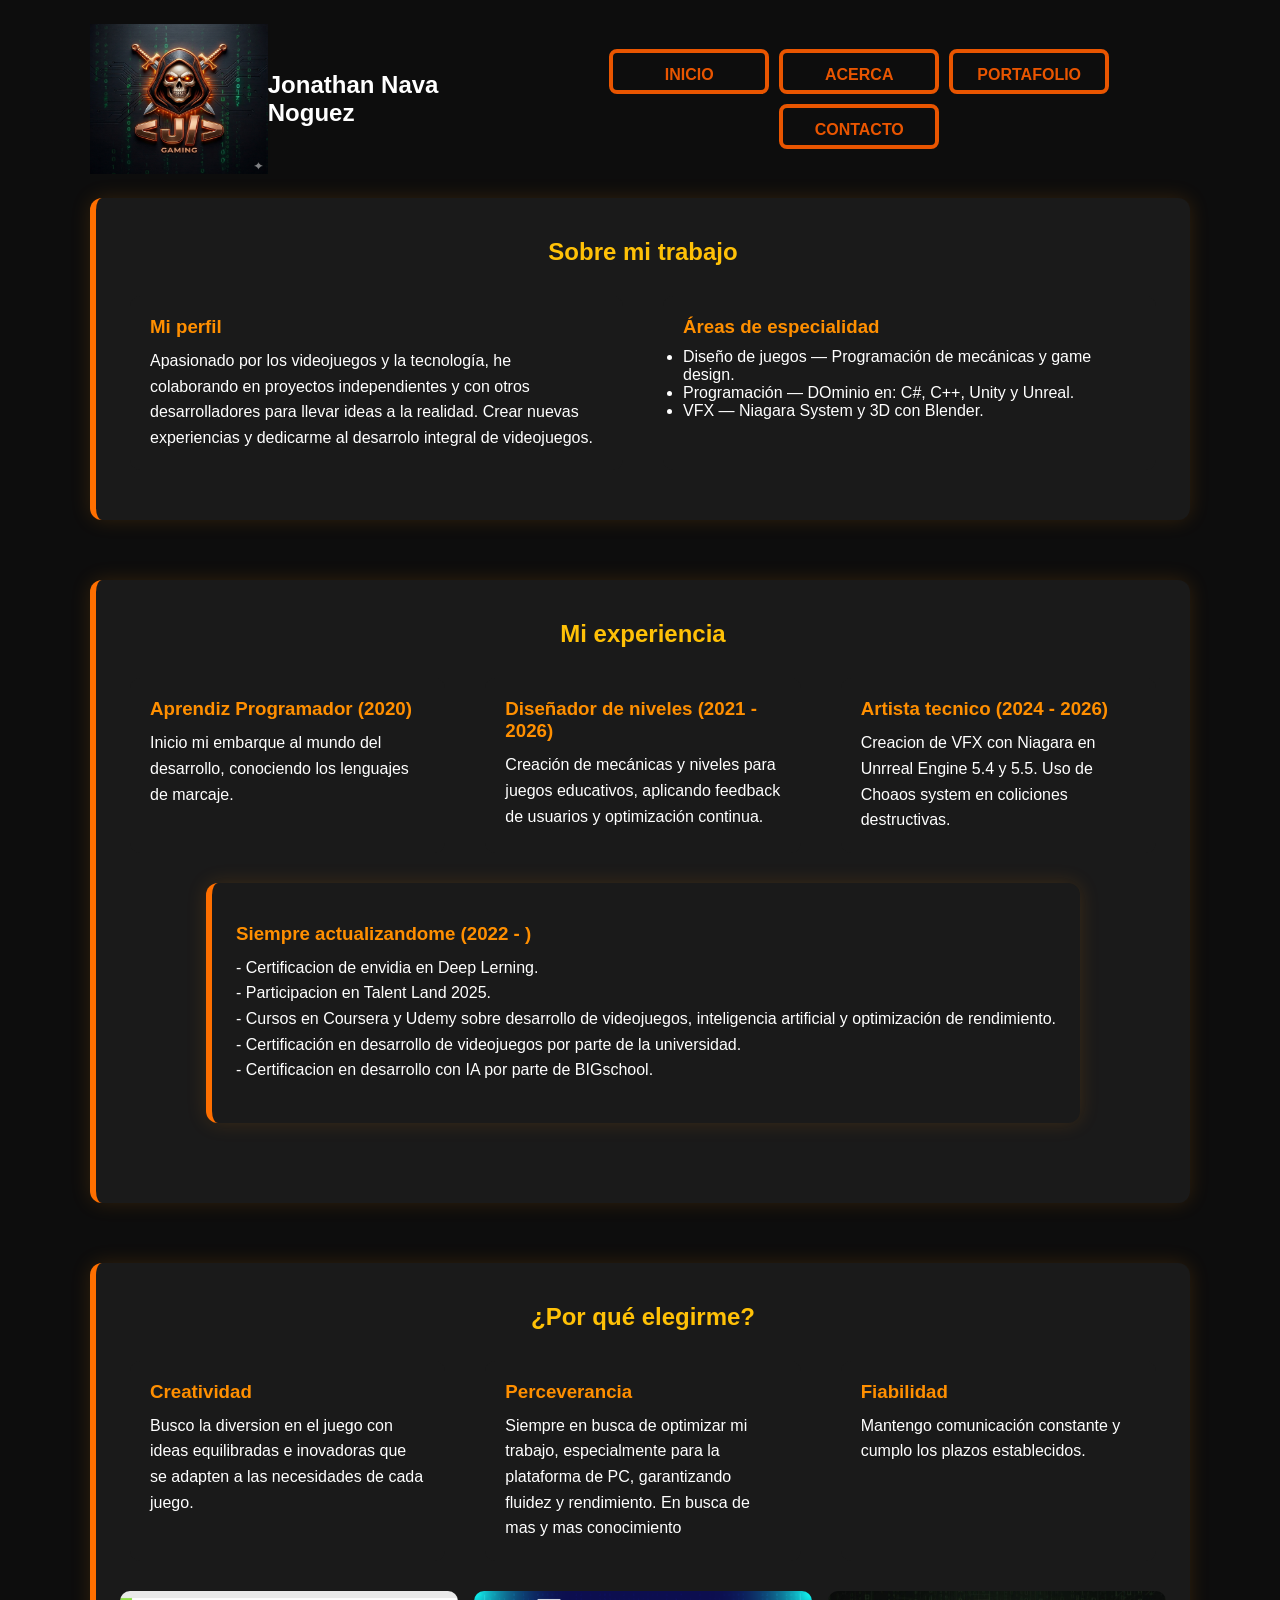
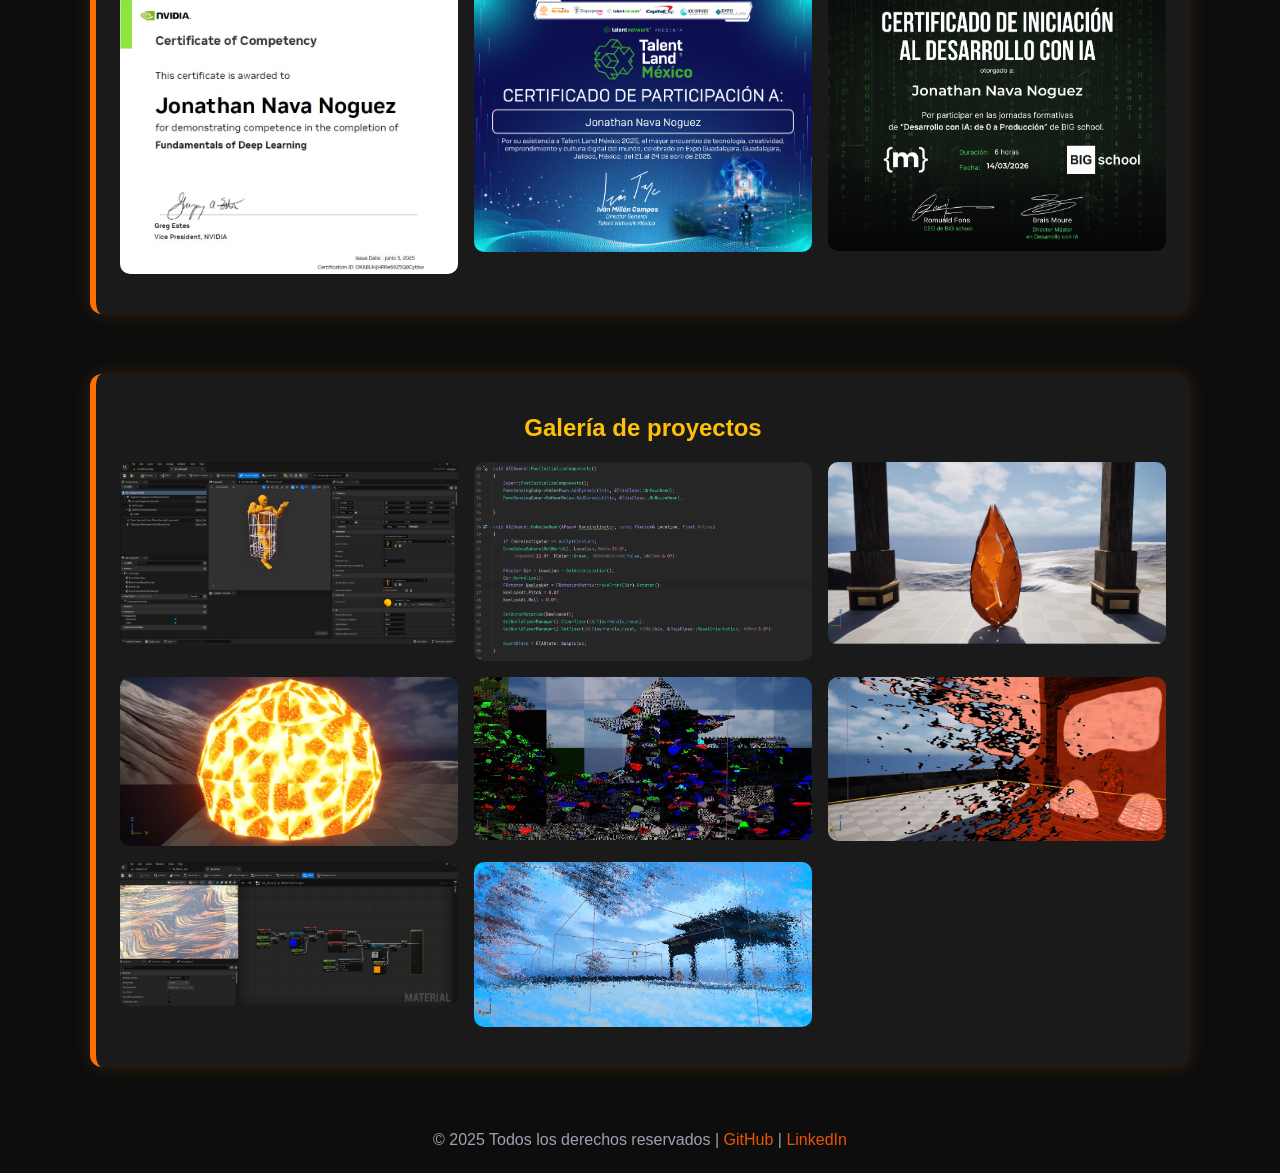
==== Index.html @ 81005b14 "Firt commit Curriculum Vitae" ====
﻿<!DOCTYPE html>
<html lang="es">
<head>
    <meta charset="UTF-8">
    <meta name="viewport" content="width=device-width,initial-scale=1.0">
    <title>Inicio</title>
    <link href="IMG/J_Logo_SF.png" rel="icon" type="imagenes/jpg">
    <link rel="stylesheet" href="Main.css">
</head>
<body>
    <div class="wrap">
        <header>
            <img src="IMG/J_Logo_v.2.png" width="180px" height="150px" />
            <a href="Index.html" class="brand">
                <h2>Jonathan Nava Noguez</h2>
            </a>
            <nav>
                <ul>
                    <a href="Index.html"> 
                        <li> Inicio <span></span><span></span><span></span><span></span> </li>
                    </a>
                    <a href="Main.html">
                        <li> Acerca <span></span><span></span><span></span><span></span> </li>
                    </a>
                    <a href="Proyectos.html">
                        <li> Portafolio <span></span><span></span><span></span><span></span> </li>
                    </a>
                    <a href="Contacto.html">
                        <li> Contacto <span></span><span></span><span></span><span></span> </li>
                    </a>
                </ul>
            </nav>
        </header>
        <main>
            <!-- SOBRE MI TRABAJO -->
            <section class="section" id="sobre-mi">
                <h2>Sobre mi trabajo</h2>
                <div class="section-grid">
                    <div class="section-card">
                        <h3>Mi perfil</h3>
                        <p>
                            Apasionado por los videojuegos y la tecnología, he colaborando en proyectos independientes y con otros desarrolladores para llevar ideas a la realidad.
                            Crear nuevas experiencias y dedicarme al desarrolo integral de videojuegos.
                        </p>
                    </div>
                    <div class="section-card">
                        <h3>Áreas de especialidad</h3>
                        <ul>
                            <li>Diseño de juegos — Programación de mecánicas y game design.</li>
                            <li>Programación — DOminio en: C#, C++, Unity y Unreal.</li>
                            <li> VFX — Niagara System y 3D con Blender.</li>
                        </ul>
                    </div>
                </div>
            </section>

            <!-- MI EXPERIENCIA -->
            <section class="section" id="experiencia">
                <h2>Mi experiencia</h2>
                <div class="section-grid">
                    <div class="section-card">
                        <h3>Aprendiz Programador (2020)</h3>
                        <p>Inicio mi embarque al mundo del desarrollo, conociendo los lenguajes de marcaje.</p>
                    </div>
                    <div class="section-card">
                        <h3>Diseñador de niveles (2021 - 2026)</h3>
                        <p>Creación de mecánicas y niveles para juegos educativos, aplicando feedback de usuarios y optimización continua.</p>
                    </div>
                    <div class="section-card">
                        <h3>Artista tecnico (2024 - 2026)</h3>
                        <p>Creacion de VFX con Niagara en Unrreal Engine 5.4 y 5.5. Uso de Choaos system en coliciones destructivas.</p>
                    </div>
                    <section class="section" id="experiencia">
                        <h3>Siempre actualizandome (2022 - )</h3>
                        <p>
                            - Certificacion de envidia en Deep Lerning. <br />
                            - Participacion en Talent Land 2025. <br />
                            - Cursos en Coursera y Udemy sobre desarrollo de videojuegos, inteligencia artificial y optimización de rendimiento. <br />
                            - Certificación en desarrollo de videojuegos por parte de la universidad. <br />
                            - Certificacion en desarrollo con IA por parte de BIGschool. <br />
                        </p>
                    </section>

                </div>
            </section>

            <!-- POR QUÉ ELEGIRME -->
            <section class="section" id="porque-elegirme">
                <h2>¿Por qué elegirme?</h2>
                <div class="section-grid">
                    <div class="section-card">
                        <h3>Creatividad</h3>
                        <p>Busco la diversion en el juego con ideas equilibradas e inovadoras que se adapten a las necesidades de cada juego.</p>
                    </div>
                    <div class="section-card">
                        <h3>Perceverancia</h3>
                        <p>Siempre en busca de optimizar mi trabajo, especialmente para la plataforma de PC, garantizando fluidez y rendimiento. En busca de mas y mas conocimiento</p>
                    </div>
                    <div class="section-card">
                        <h3>Fiabilidad</h3>
                        <p>Mantengo comunicación constante y cumplo los plazos establecidos.</p>
                    </div>
                    <div class="gallery">
                        <img src="IMG\Certificación.jpg" alt="DEEP LERNING" />
                        <img src="IMG\certificado.png" alt="TALENT LAND" />
                        <img src="IMG\CertificaciónBIGschool.jpg" alt="Desarrollo con IA" />
                    </div>
                    <div id="imageModal" class="modal">
                        <img id="modalImg">
                    </div>
                </div>
            </section>

            <!-- GALERÍA DE PROYECTOS -->
            <section class="section" id="galeria">
                <h2>Galería de proyectos</h2>
                <div class="gallery">
                    <img src="IMG\AIGuard.jpg" alt="AIGuard">
                    <img src="IMG\Code.jpg" alt="Code">
                    <img src="IMG\Cristal.jpg" alt="Cristal">
                    <img src="IMG\Sol.jpg" alt="Sol">
                    <img src="IMG\Glich.jpg" alt="Glich">
                    <!--img src="IMG\Matrix.jpg" alt="Matrix"-->
                    <img src="IMG\Zona.jpg" alt="Zona">
                    <img src="IMG\Atrigrado.jpg" alt="Atrigrado">
                    <img src="IMG\Frozen.jpg" alt="Frozen">
                </div>
                <div id="imageModal" class="modal">
                    <img id="modalImg">
                </div>
            </section>

            <script>
                const modal = document.getElementById("imageModal");
                const modalImg = document.getElementById("modalImg");

                document.querySelectorAll(".gallery img").forEach(img => {
                    img.addEventListener("click", () => {
                        modal.style.display = "flex";
                        modalImg.src = img.src;
                    });
                });

                modal.addEventListener("click", (e) => {
                    if (e.target !== modalImg) {
                        modal.style.display = "none";
                    }
                });
            </script>

        </main>
        <footer>
            <p>© 2025 Todos los derechos reservados | <a href="https://github.com/IPV1412">GitHub</a> | <a href="https://www.linkedin.com/in/b19624341/">LinkedIn</a></p>
        </footer>
    </div>
</body>
</html>
---- Main.css ----
:root {
    --orange: #e95500;
    --black: #0d0d0d;
    --white: #ffffff;
    --gray: #9ca3af;
    --bg: var(--black);
    --text: var(--white);
    --accent: var(--orange);
    --card: #1a1a1a;
}

[data-theme="light"] {
    --bg: var(--white);
    --text: var(--black);
    --accent: var(--orange);
    --card: #fff3e6;
}

* {
    box-sizing: border-box;
    margin: 0;
    padding: 0;
}

body {
    font-family: "Inter", sans-serif;
    background: var(--bg);
    color: var(--text);
    display: flex;
    justify-content: center;
    padding: 24px;
}

.wrap {
    max-width: 1100px;
    width: 100%;
}

/* HEADER */
header {
    display: flex;
    justify-content: space-between;
    align-items: center;
    margin-bottom: 24px;
}

.brand {
    display: flex;
    align-items: center;
    gap: 12px;
    color: var(--text);
    text-decoration: none;
}

.logo {
    background: var(--accent);
    border-radius: 8px;
    width: 40px;
    height: 40px;
    display: grid;
    place-items: center;
}

a {
    text-decoration: none;
}

nav ul {
    list-style: none;
    display: flex;
    flex-wrap: wrap;
    justify-content: center;
    gap: 10px;
}

    nav ul li {
        --c: var(--accent);
        color: var(--c);
        border: 0.3em solid var(--c);
        border-radius: 0.5em;
        width: 10em;
        height: 2.8em;
        text-transform: uppercase;
        font-weight: bold;
        font-family: sans-serif;
        text-align: center;
        line-height: 2.8em;
        position: relative;
        overflow: hidden;
        z-index: 1;
        transition: 0.5s;
    }

        nav ul li span {
            position: absolute;
            width: 25%;
            height: 100%;
            background-color: var(--c);
            transform: translateY(150%);
            border-radius: 50%;
            left: calc((var(--n) - 1) * 25%);
            transition: 0.5s;
            transition-delay: calc((var(--n) - 1) * 0.1s);
            z-index: -1;
        }

        nav ul li:hover {
            color: white;
        }

            nav ul li:hover span {
                transform: translateY(0) scale(2);
            }

        nav ul li span:nth-child(1) {
            --n: 1;
        }

        nav ul li span:nth-child(2) {
            --n: 2;
        }

        nav ul li span:nth-child(3) {
            --n: 3;
        }

        nav ul li span:nth-child(4) {
            --n: 4;
        }

/* MAIN */
main {
    display: flex;
    flex-direction: column;
    gap: 20px;
}

.card {
    background: var(--card);
    border-radius: 12px;
    padding: 20px;
}

footer {
    margin-top: 24px;
    text-align: center;
    color: var(--gray);
}

    footer a {
       color: var(--accent);
       text-decoration: none;
    }

/* FORMULARIO */
form {
    display: flex;
    flex-direction: column;
    gap: 10px;
}

input, textarea {
    background: transparent;
    border: 1px solid var(--gray);
    border-radius: 8px;
    padding: 10px;
    color: var(--text);
}

    input:focus, textarea:focus {
        border-color: var(--accent);
        outline: none;
    }

.btn {
    background: var(--accent);
    color: var(--white);
    border: none;
    border-radius: 8px;
    padding: 10px 14px;
    cursor: pointer;
    font-weight: 600;
    transition: 0.3s;
}

    .btn:hover {
        background: #ff9f33;
    }


/* PALETA AMBAR */
:root {
    --amber-light: #FFC107;
    --amber-mid: #FF8F00;
    --amber-dark: #FF6F00;
}

/* SECCIONES PERSONALIZADAS */
.section {
    background-color: var(--card);
    border-left: 6px solid var(--amber-dark);
    border-radius: 12px;
    padding: 40px 24px;
    margin-bottom: 40px;
    box-shadow: 0 0 20px rgba(255, 140, 0, 0.15);
}

    .section h2 {
        color: var(--amber-light);
        text-align: center;
        margin-bottom: 20px;
    }

    .section h3 {
        color: var(--amber-mid);
        margin-bottom: 10px;
    }

    .section p {
        color: var(--text);
        line-height: 1.6;
    }

/* ICONOS Y TARJETAS */
.section-card {
    background-color: #1a1a1a;
    border-radius: 10px;
    padding: 20px;
    margin: 10px;
    flex: 1;
    transition: transform 0.3s, box-shadow 0.3s;
}

    .section-card:hover {
        transform: translateY(-5px);
        box-shadow: 0 5px 15px rgba(255, 111, 0, 0.4);
    }

.section-grid {
    display: flex;
    flex-wrap: wrap;
    justify-content: space-around;
    gap: 20px;
}

/* GALER�A */
.gallery {
    display: grid;
    grid-template-columns: repeat(auto-fit, minmax(250px, 1fr));
    gap: 16px;
}

    .gallery img {
        width: 100%;
        border-radius: 10px;
        object-fit: cover;
        cursor: pointer;
        transition: transform 0.4s, box-shadow 0.4s;
    }

        .gallery img:hover {
            transform: scale(1.05);
            box-shadow: 0 0 15px rgba(255, 193, 7, 0.5);
        }

/* MODAL */
.modal {
    display: none;
    position: fixed;
    z-index: 999;
    left: 0;
    top: 0;
    width: 100%;
    height: 100%;
    background-color: rgba(0, 0, 0, 0.8);
    justify-content: center;
    align-items: center;
}

    .modal img {
        max-width: 90%;
        max-height: 90%;
        border-radius: 12px;
        animation: zoom 0.3s ease;
    }

@keyframes zoom {
    from {
        transform: scale(0.7);
        opacity: 0;
    }

    to {
        transform: scale(1);
        opacity: 1;
    }
}

/* PROGRESO Y HABILIDADES */
.progress {
    background: #333;
    border-radius: 10px;
    overflow: hidden;
    height: 10px;
    margin-top: 5px;
}

.progress-bar {
    background: linear-gradient(90deg, var(--amber-light), var(--amber-dark));
    height: 100%;
    width: var(--progress);
    transition: width 0.4s ease;
}

/* SSELECCIOND DE PROYECTOS */

.project-video {
    margin-bottom: 40px;
}

.video-container {
    position: relative;
    width: 100%;
    padding-bottom: 56.25%; /* 16:9 */
    border-radius: 12px;
    overflow: hidden;
    box-shadow: 0 0 20px rgba(255, 140, 0, 0.2);
}

    .video-container iframe {
        position: absolute;
        width: 100%;
        height: 100%;
        top: 0;
        left: 0;
        border: none;
    }

.project-info {
    margin-top: 15px;
}

    .project-info h3 {
        color: var(--amber-light);
        margin-bottom: 10px;
    }

.game-links {
    margin-top: 10px;
    display: flex;
    flex-wrap: wrap;
    gap: 10px;
}
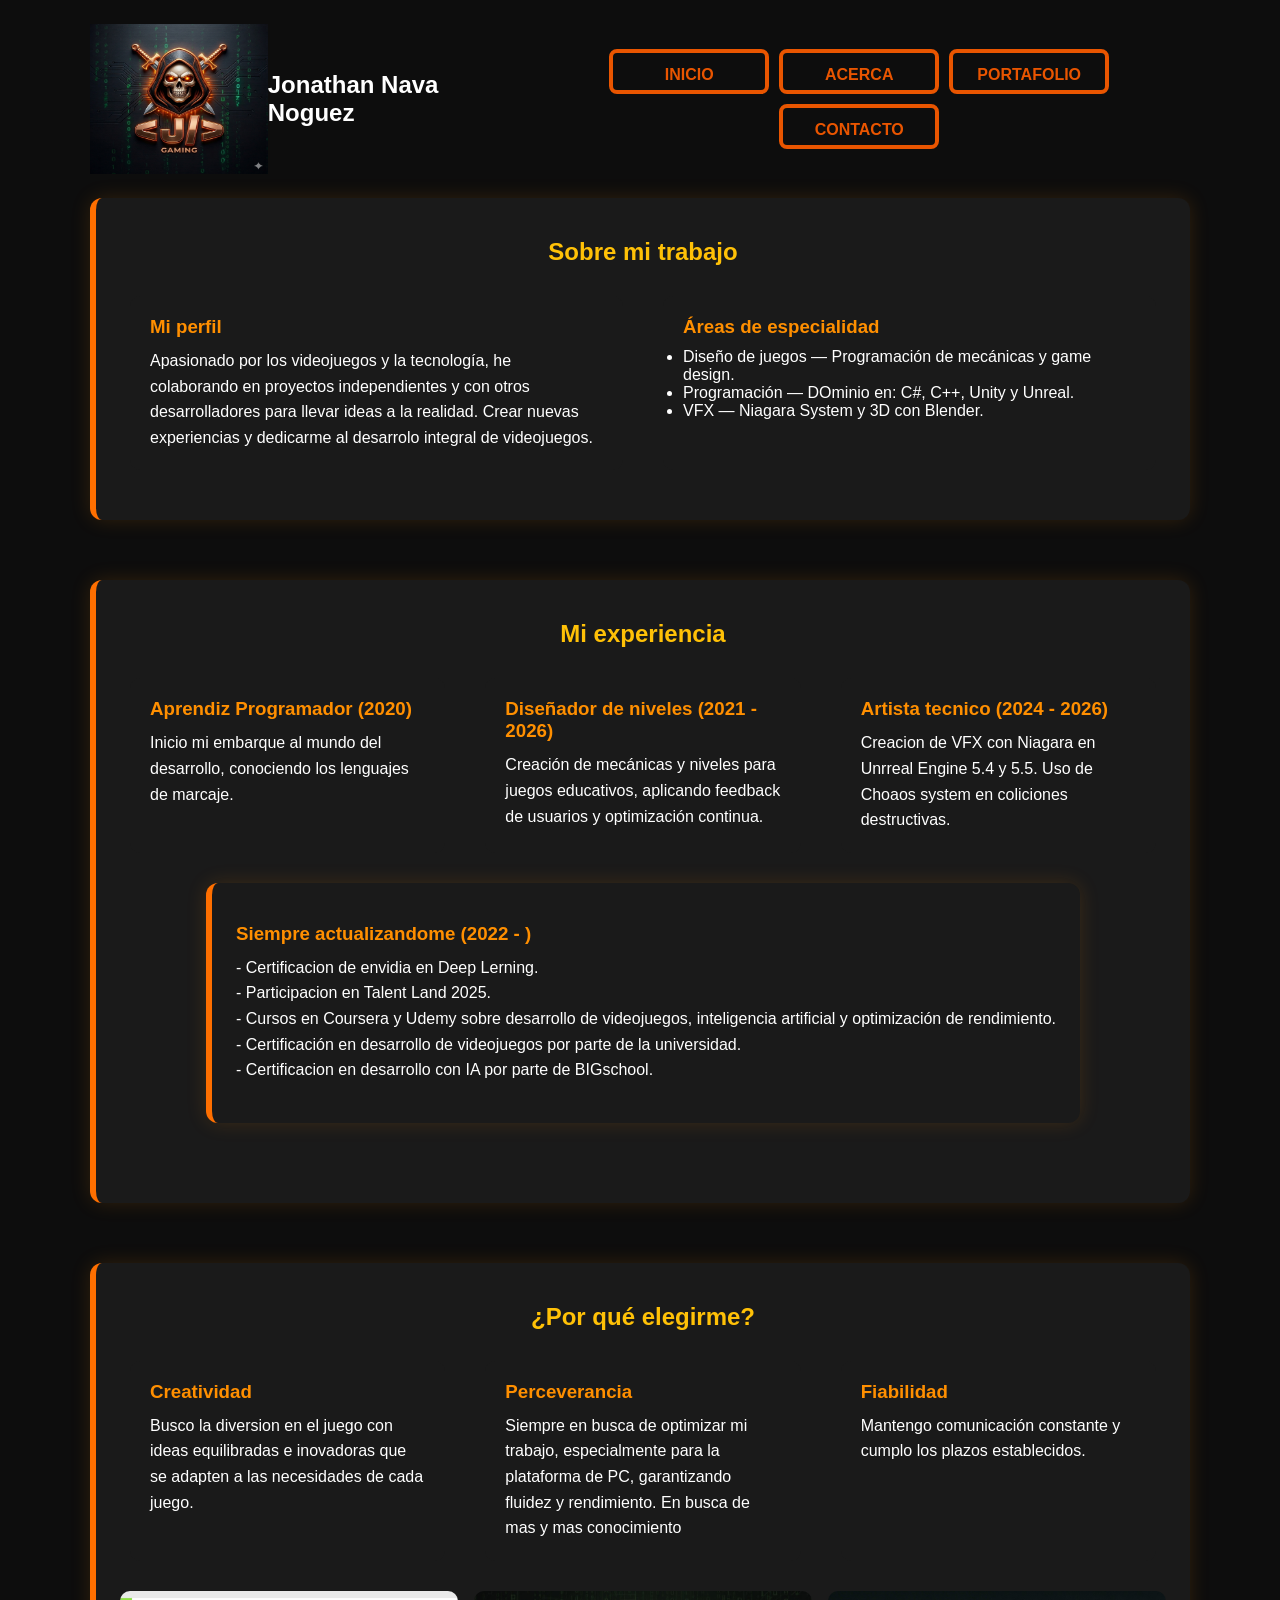
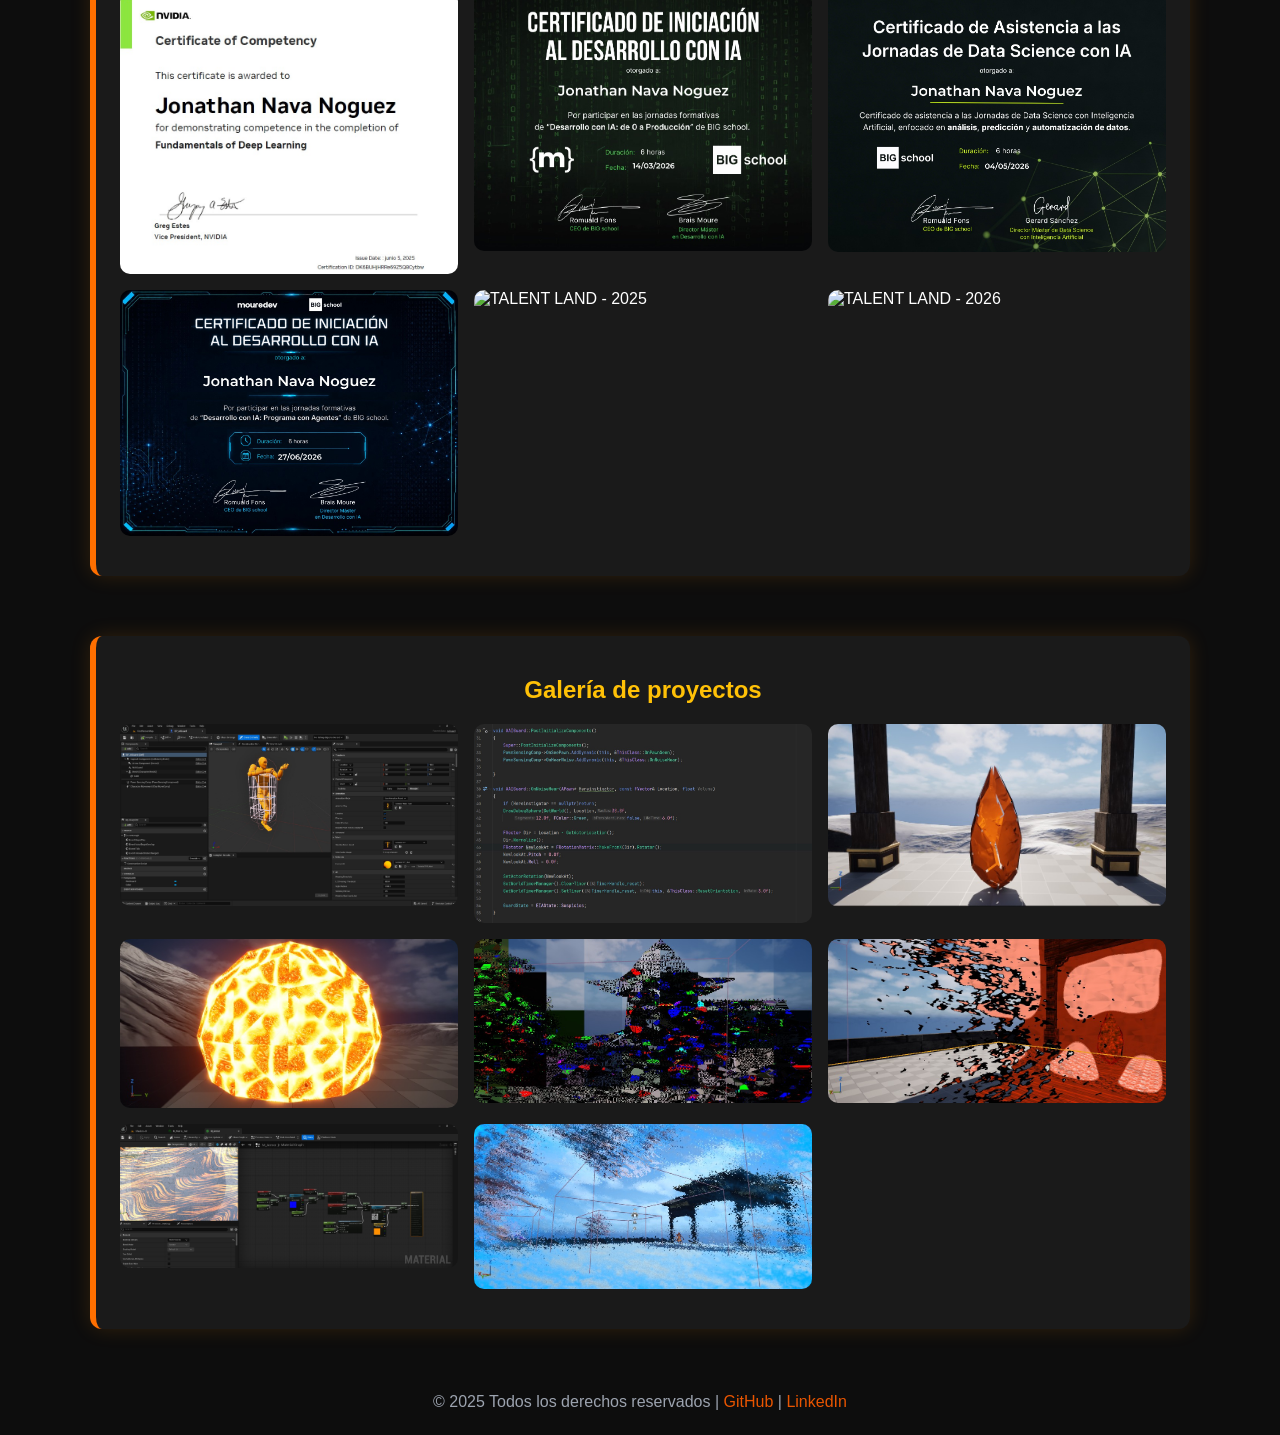
==== commit b65219bc: "V.1.1 Actualización de animaciones" ====
--- a/Index.html
+++ b/Index.html
@@ -7,6 +7,30 @@
     <link href="IMG/J_Logo_SF.png" rel="icon" type="imagenes/jpg">
     <link rel="stylesheet" href="Main.css">
 </head>
+<script>
+    document.addEventListener("DOMContentLoaded", function () {
+        const observador = new IntersectionObserver((entradas) => {
+            entradas.forEach(entrada => {
+                if (entrada.isIntersecting) {
+                    entrada.target.classList.add('mostrar');
+                }
+            });
+        }, {
+            threshold: 0.15
+        });
+
+        // Seleccionamos los elementos a animar
+        const elementos = document.querySelectorAll('.section, .card, .project-video');
+
+        // Les añadimos la clase inicial y los observamos
+        elementos.forEach(el => {
+            el.classList.add('animado');
+            observador.observe(el);
+        });
+    });
+</script>
+</body>
+</html>
 <body>
     <div class="wrap">
         <header>
@@ -16,17 +40,17 @@
             </a>
             <nav>
                 <ul>
-                    <a href="Index.html"> 
-                        <li> Inicio <span></span><span></span><span></span><span></span> </li>
+                    <a href="Index.html">
+                    <li> Inicio <span></span><span></span><span></span><span></span> </li>
                     </a>
-                    <a href="Main.html">
-                        <li> Acerca <span></span><span></span><span></span><span></span> </li>
+                    <a href="cv.html">
+                    <li> Acerca <span></span><span></span><span></span><span></span> </li>
                     </a>
                     <a href="Proyectos.html">
-                        <li> Portafolio <span></span><span></span><span></span><span></span> </li>
+                    <li> Portafolio <span></span><span></span><span></span><span></span> </li>
                     </a>
                     <a href="Contacto.html">
-                        <li> Contacto <span></span><span></span><span></span><span></span> </li>
+                    <li> Contacto <span></span><span></span><span></span><span></span> </li>
                     </a>
                 </ul>
             </nav>
@@ -102,8 +126,11 @@
                     </div>
                     <div class="gallery">
                         <img src="IMG\Certificación.jpg" alt="DEEP LERNING" />
-                        <img src="IMG\certificado.png" alt="TALENT LAND" />
                         <img src="IMG\CertificaciónBIGschool.jpg" alt="Desarrollo con IA" />
+                        <img src="IMG\CertificaciónBIGschool-1.jpg" alt="Data scince con IA" />
+                        <img src="IMG\CertificaciónBIGschool-2.jpg" alt="Desarrollo con IA" />
+                        <img src="IMG\talent25.png" alt="TALENT LAND - 2025" />
+                        <img src="IMG\talent26.png" alt="TALENT LAND - 2026" />
                     </div>
                     <div id="imageModal" class="modal">
                         <img id="modalImg">
--- a/Main.css
+++ b/Main.css
@@ -1,3 +1,27 @@
+/* =========================================
+   ANIMACIONES DE ENTRADA (SCROLL)
+========================================= */
+.animado {
+    opacity: 0;
+    transform: translateY(40px);
+    transition: opacity 0.8s ease-out, transform 0.8s ease-out;
+}
+
+    .animado.mostrar {
+        opacity: 1;
+        transform: translateY(0);
+    }
+
+
+.project-video {
+    transition: transform 0.3s ease, box-shadow 0.3s ease;
+}
+
+    .project-video:hover {
+        transform: translateY(-5px);
+        box-shadow: 0 8px 25px rgba(255, 140, 0, 0.3);
+    }
+/* Css general */
 :root {
     --orange: #e95500;
     --black: #0d0d0d;
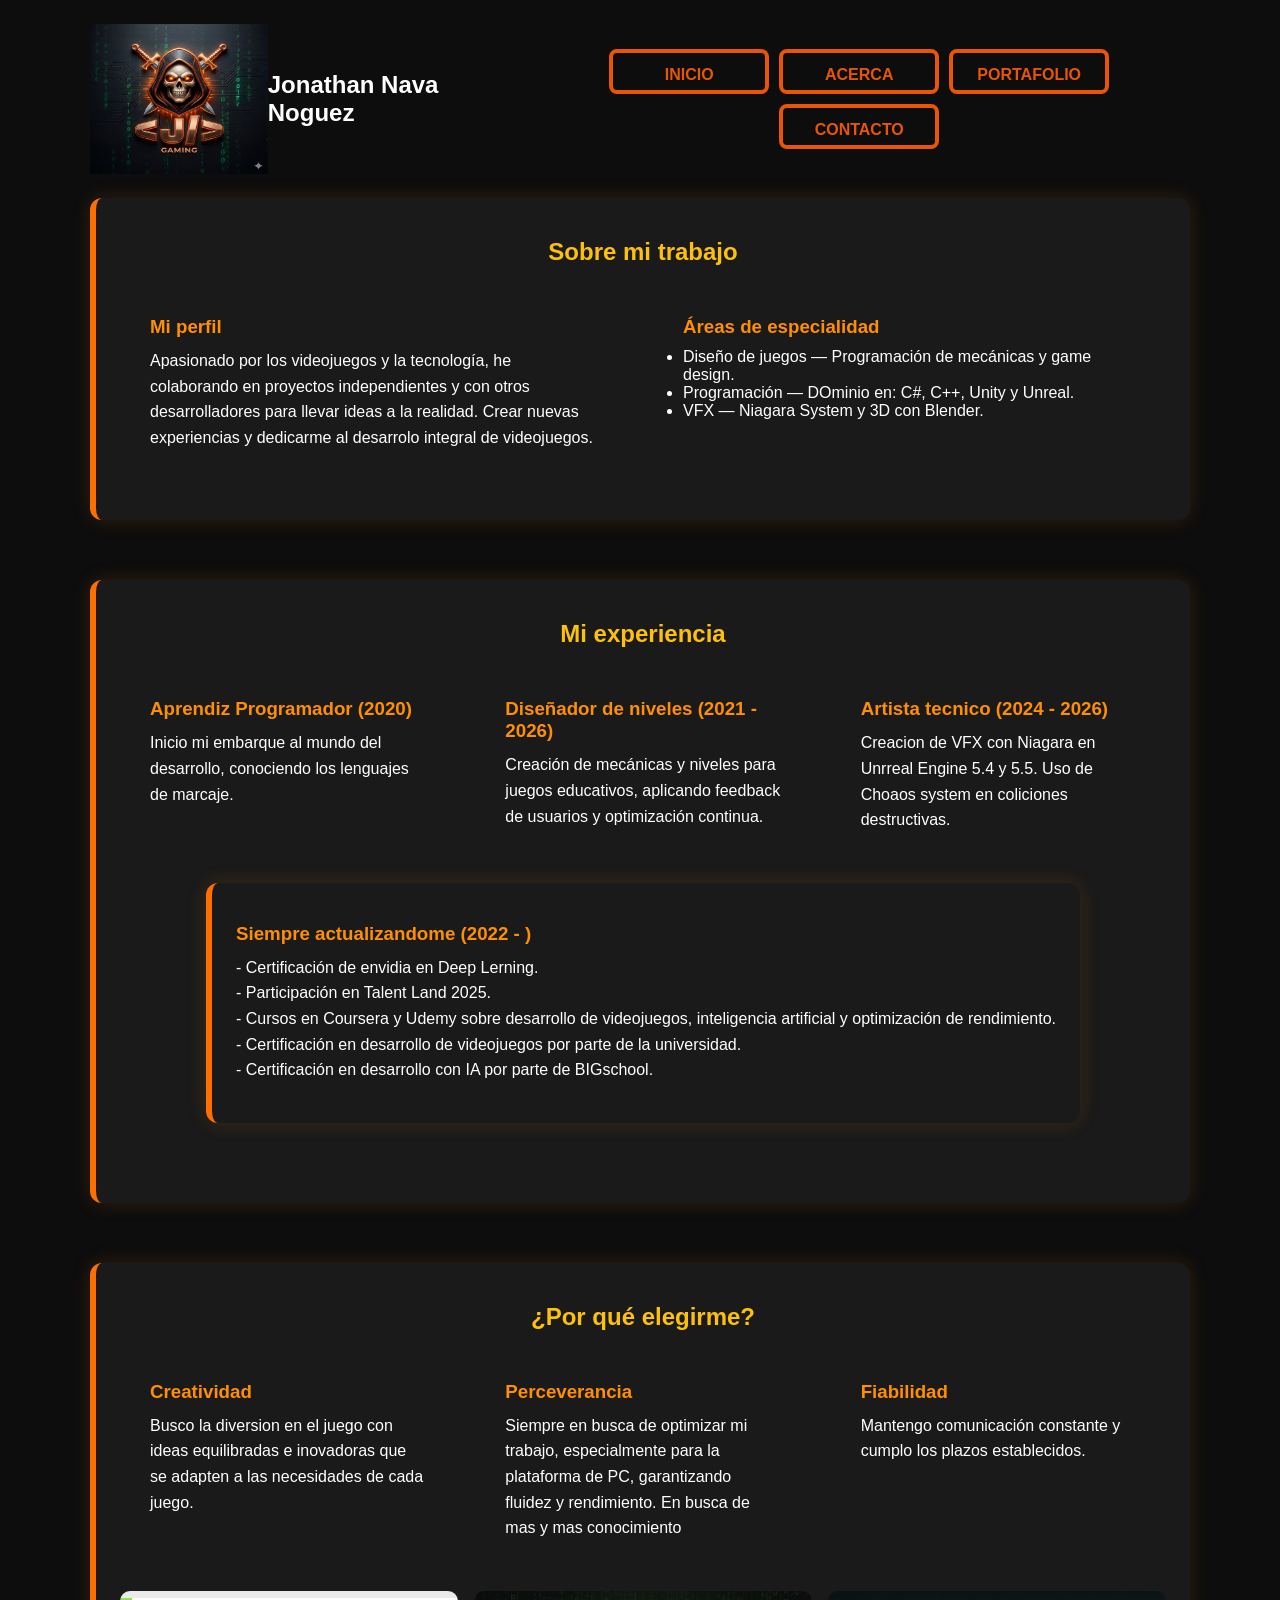
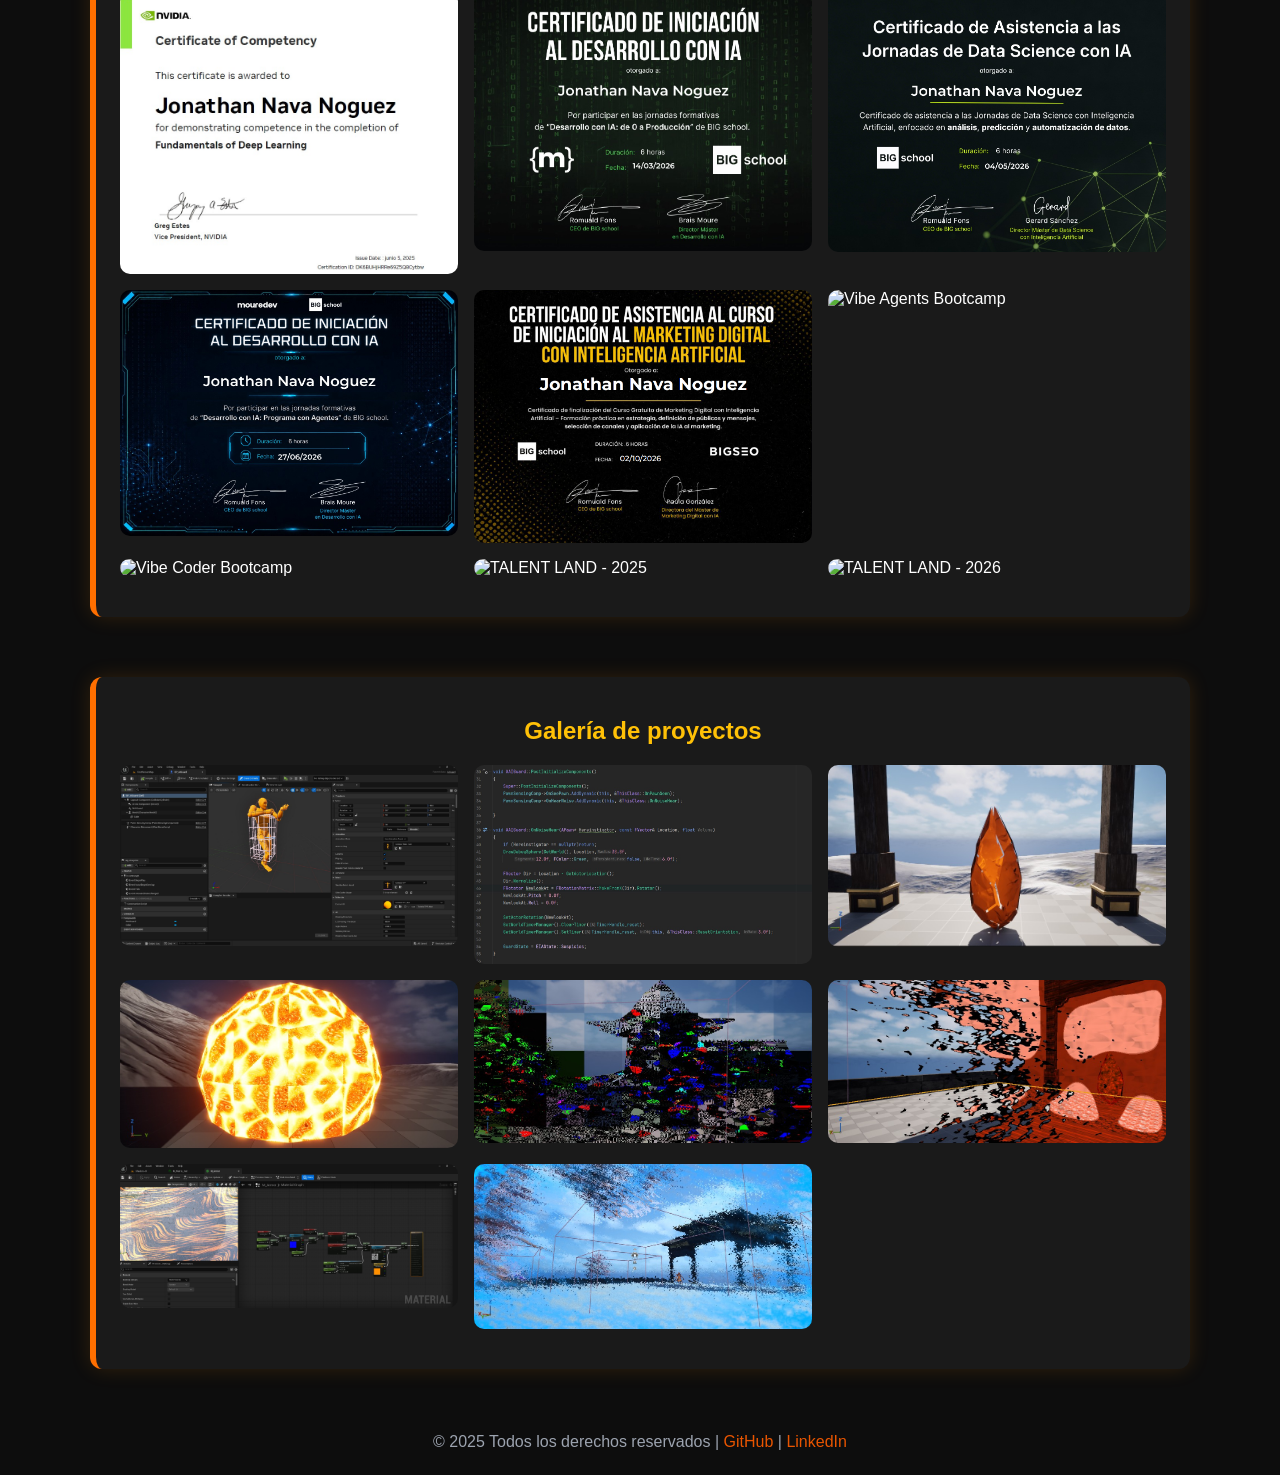
==== commit d877a3f9: "V.1.1.2 Certificaciónes" ====
--- a/Index.html
+++ b/Index.html
@@ -18,11 +18,8 @@
         }, {
             threshold: 0.15
         });
-
-        // Seleccionamos los elementos a animar
         const elementos = document.querySelectorAll('.section, .card, .project-video');
 
-        // Les añadimos la clase inicial y los observamos
         elementos.forEach(el => {
             el.classList.add('animado');
             observador.observe(el);
@@ -97,11 +94,11 @@
                     <section class="section" id="experiencia">
                         <h3>Siempre actualizandome (2022 - )</h3>
                         <p>
-                            - Certificacion de envidia en Deep Lerning. <br />
-                            - Participacion en Talent Land 2025. <br />
+                            - Certificación de envidia en Deep Lerning. <br />
+                            - Participación en Talent Land 2025. <br />
                             - Cursos en Coursera y Udemy sobre desarrollo de videojuegos, inteligencia artificial y optimización de rendimiento. <br />
                             - Certificación en desarrollo de videojuegos por parte de la universidad. <br />
-                            - Certificacion en desarrollo con IA por parte de BIGschool. <br />
+                            - Certificación en desarrollo con IA por parte de BIGschool. <br />
                         </p>
                     </section>
 
@@ -129,6 +126,9 @@
                         <img src="IMG\CertificaciónBIGschool.jpg" alt="Desarrollo con IA" />
                         <img src="IMG\CertificaciónBIGschool-1.jpg" alt="Data scince con IA" />
                         <img src="IMG\CertificaciónBIGschool-2.jpg" alt="Desarrollo con IA" />
+                        <img src="IMG\CertificaciónBIGschool-3.png" alt="Marketing con IA" />
+                        <img src="IMG\Certificación(1).png" alt="Vibe Agents Bootcamp" />
+                        <img src="IMG\Certificación(2).png" alt="Vibe Coder Bootcamp" />
                         <img src="IMG\talent25.png" alt="TALENT LAND - 2025" />
                         <img src="IMG\talent26.png" alt="TALENT LAND - 2026" />
                     </div>
